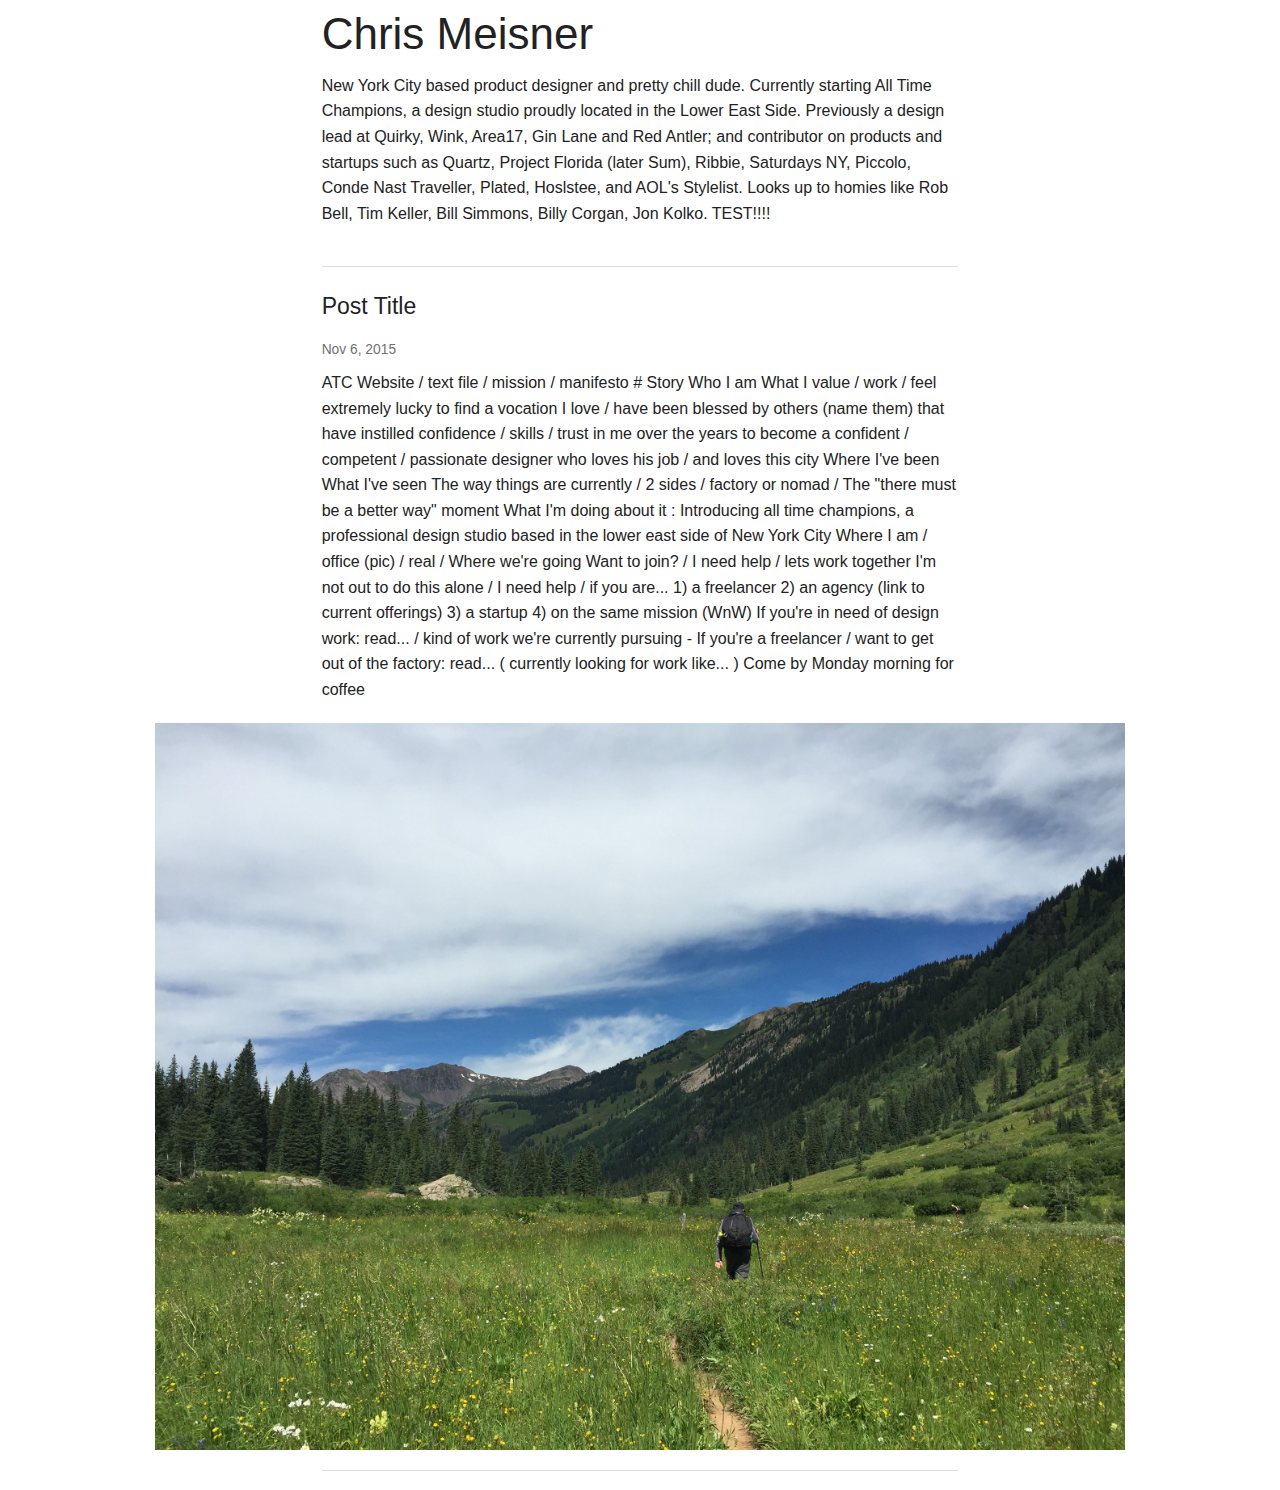
==== index.html @ 27a1d80f ":)" ====
<!doctype html>
<html class="no-js" lang="en">
	
<head>
	
	<meta charset="utf-8" />
	<meta name="viewport" content="width=device-width, initial-scale=1.0" />
	<title>Foundation | Welcome</title>

	<link rel="stylesheet" href="css/foundation.css" />
	<link rel="stylesheet" href="css/app.css">

	<script src="js/vendor/modernizr.js"></script>

</head>

<body>

<div class="row">

	<div class="small-4 small-offset-2 columns"><h1>Chris Meisner</h1></div>

</div> <! end row >


<div class="row">

	<div class="small-8 small-offset-2 columns"> 
	<p>New York City based product designer and pretty chill dude. Currently starting All Time Champions, a design studio proudly located in the Lower East Side. Previously a design lead at Quirky, Wink, Area17, Gin Lane and Red Antler; and contributor on products and startups such as Quartz, Project Florida (later Sum), Ribbie, Saturdays NY, Piccolo, Conde Nast Traveller, Plated, Hoslstee, and AOL's Stylelist. Looks up to homies like Rob Bell, Tim Keller, Bill Simmons, Billy Corgan, Jon Kolko. TEST!!!!</p>    		
	</div>
		
</div> <! end row >


<div class="row"><div class="large-8 large-offset-2 columns"><hr></div></div> <! short line >



<div class="row">
	<div class="small-8 small-offset-2 columns">
		<h4>Post Title</h4>
		<h4><small>Nov 6, 2015</small></h4>
		<p>
			
			ATC

Website / text file / mission / manifesto

# Story

Who I am

What I value / work / feel extremely lucky to find a vocation I love / have been blessed by others (name them) that have instilled confidence / skills / trust in me over the years to become a confident / competent / passionate designer who loves his job / and loves this city

Where I've been

What I've seen

The way things are currently / 2 sides / factory or nomad /

The "there must be a better way" moment

What I'm doing about it :
Introducing all time champions, a professional design studio based in the lower east side of New York City

Where I am / office (pic) / real /

Where we're going

Want to join? / I need help / lets work together

I'm not out to do this alone / I need help / if you are... 1) a freelancer 2) an agency (link to current offerings) 3) a startup 4) on the same mission (WnW)

If you're in need of design work: read... / kind of work we're currently pursuing -

If you're a freelancer / want to get out of the factory: read... ( currently looking for work like... )

Come by Monday morning for coffee
			
		</p>	
		</div>
</div><! end row>	




<div class="row">	
	<div class="large-12 columns"> <img src="img/co.jpg"> </div>
</div> <! end row >	

<div class="row"><div class="large-8 large-offset-2 columns"><hr></div></div> <! short line >


	  
	<script src="js/vendor/jquery.js"></script>
	<script src="js/foundation.min.js"></script>
	<script>
		$(document).foundation();
	</script>
</body>
</html>
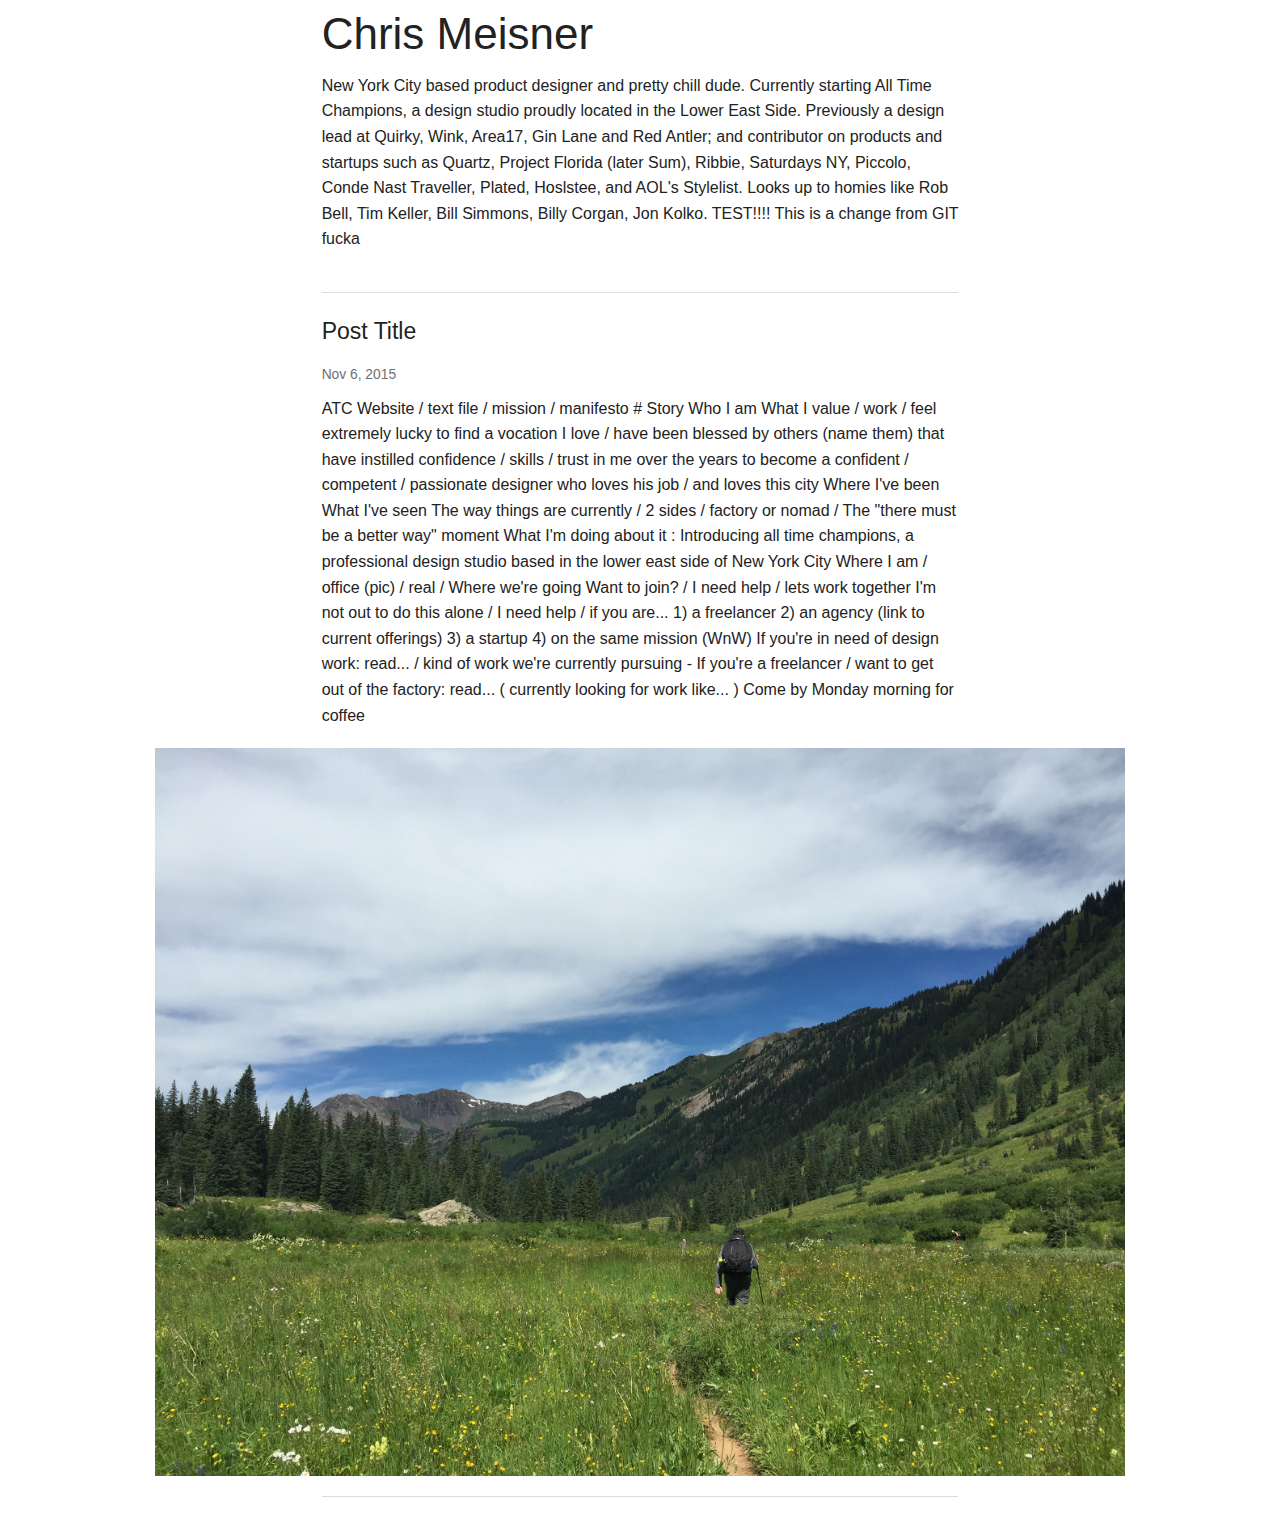
==== commit 38895fbf: ":P" ====
--- a/index.html
+++ b/index.html
@@ -26,7 +26,7 @@
 <div class="row">
 
 	<div class="small-8 small-offset-2 columns"> 
-	<p>New York City based product designer and pretty chill dude. Currently starting All Time Champions, a design studio proudly located in the Lower East Side. Previously a design lead at Quirky, Wink, Area17, Gin Lane and Red Antler; and contributor on products and startups such as Quartz, Project Florida (later Sum), Ribbie, Saturdays NY, Piccolo, Conde Nast Traveller, Plated, Hoslstee, and AOL's Stylelist. Looks up to homies like Rob Bell, Tim Keller, Bill Simmons, Billy Corgan, Jon Kolko. TEST!!!!</p>    		
+	<p>New York City based product designer and pretty chill dude. Currently starting All Time Champions, a design studio proudly located in the Lower East Side. Previously a design lead at Quirky, Wink, Area17, Gin Lane and Red Antler; and contributor on products and startups such as Quartz, Project Florida (later Sum), Ribbie, Saturdays NY, Piccolo, Conde Nast Traveller, Plated, Hoslstee, and AOL's Stylelist. Looks up to homies like Rob Bell, Tim Keller, Bill Simmons, Billy Corgan, Jon Kolko. TEST!!!! This is a change from GIT fucka</p>    		
 	</div>
 		
 </div> <! end row >
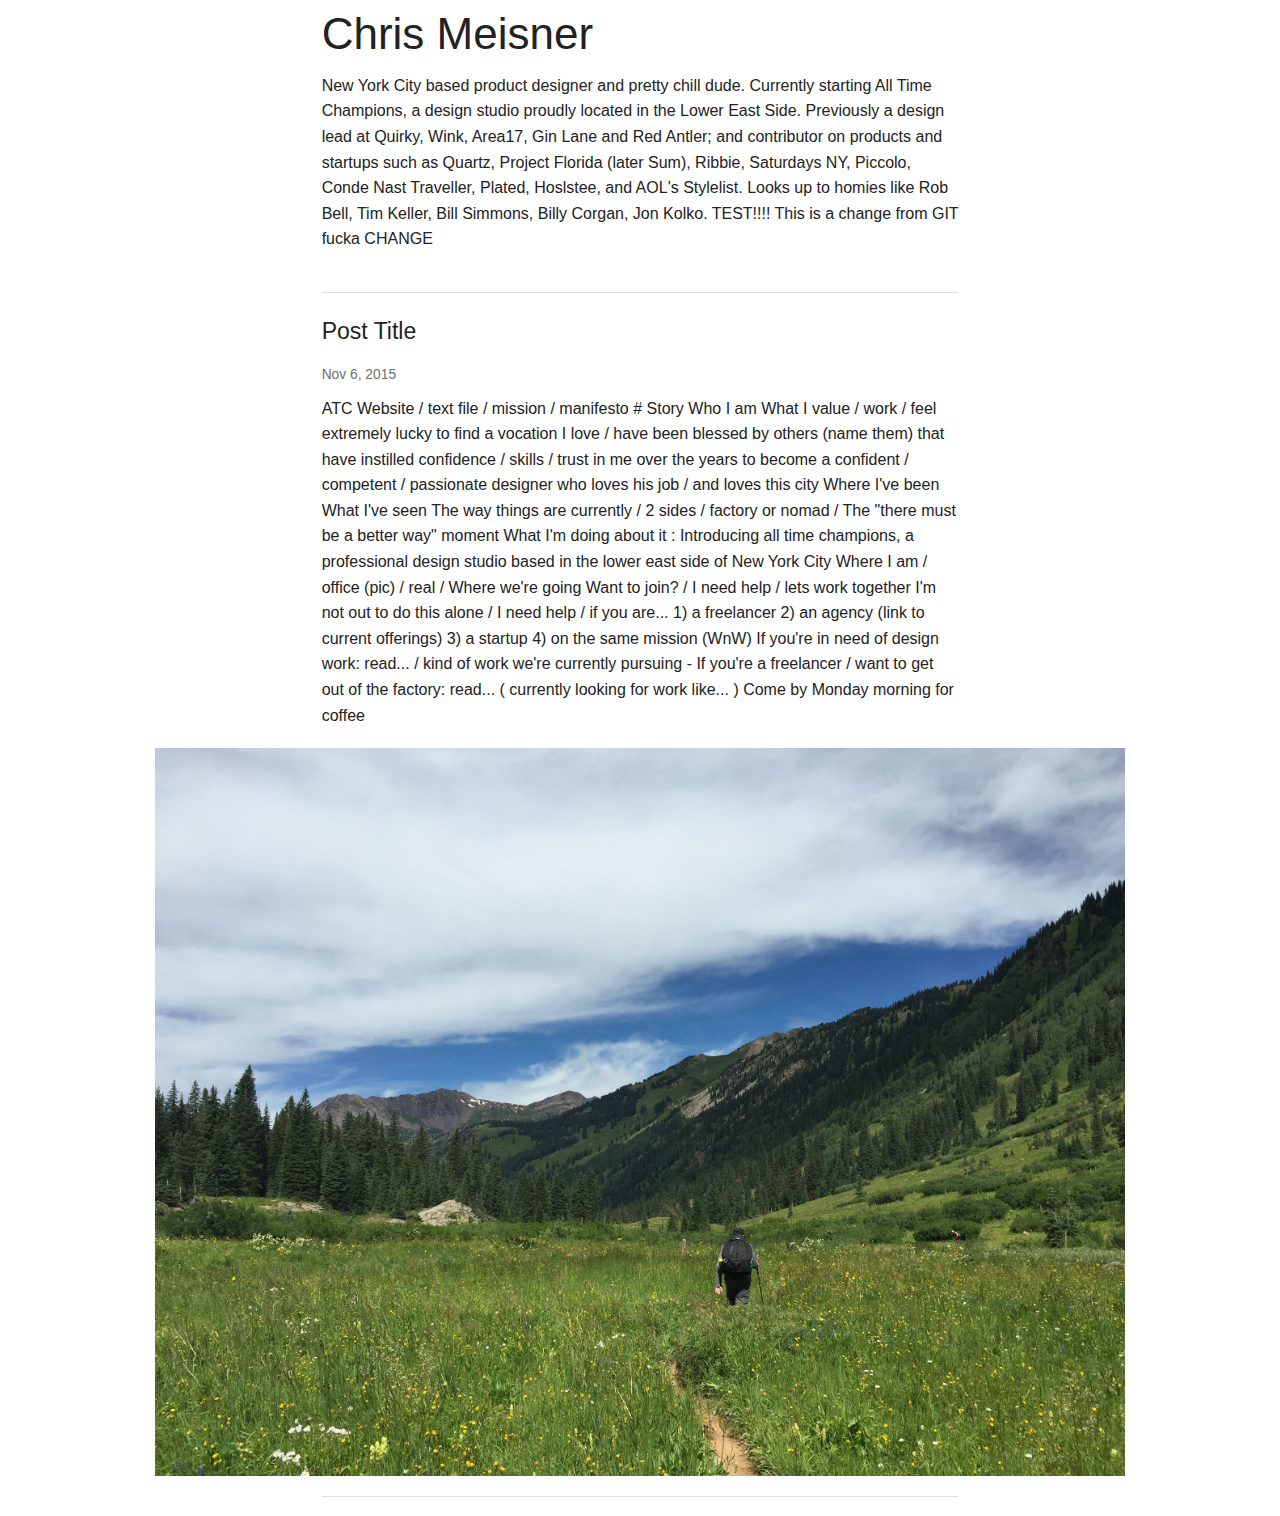
==== commit 13473fc1: ":P :p" ====
--- a/index.html
+++ b/index.html
@@ -26,7 +26,7 @@
 <div class="row">
 
 	<div class="small-8 small-offset-2 columns"> 
-	<p>New York City based product designer and pretty chill dude. Currently starting All Time Champions, a design studio proudly located in the Lower East Side. Previously a design lead at Quirky, Wink, Area17, Gin Lane and Red Antler; and contributor on products and startups such as Quartz, Project Florida (later Sum), Ribbie, Saturdays NY, Piccolo, Conde Nast Traveller, Plated, Hoslstee, and AOL's Stylelist. Looks up to homies like Rob Bell, Tim Keller, Bill Simmons, Billy Corgan, Jon Kolko. TEST!!!! This is a change from GIT fucka</p>    		
+	<p>New York City based product designer and pretty chill dude. Currently starting All Time Champions, a design studio proudly located in the Lower East Side. Previously a design lead at Quirky, Wink, Area17, Gin Lane and Red Antler; and contributor on products and startups such as Quartz, Project Florida (later Sum), Ribbie, Saturdays NY, Piccolo, Conde Nast Traveller, Plated, Hoslstee, and AOL's Stylelist. Looks up to homies like Rob Bell, Tim Keller, Bill Simmons, Billy Corgan, Jon Kolko. TEST!!!! This is a change from GIT fucka CHANGE</p>    		
 	</div>
 		
 </div> <! end row >
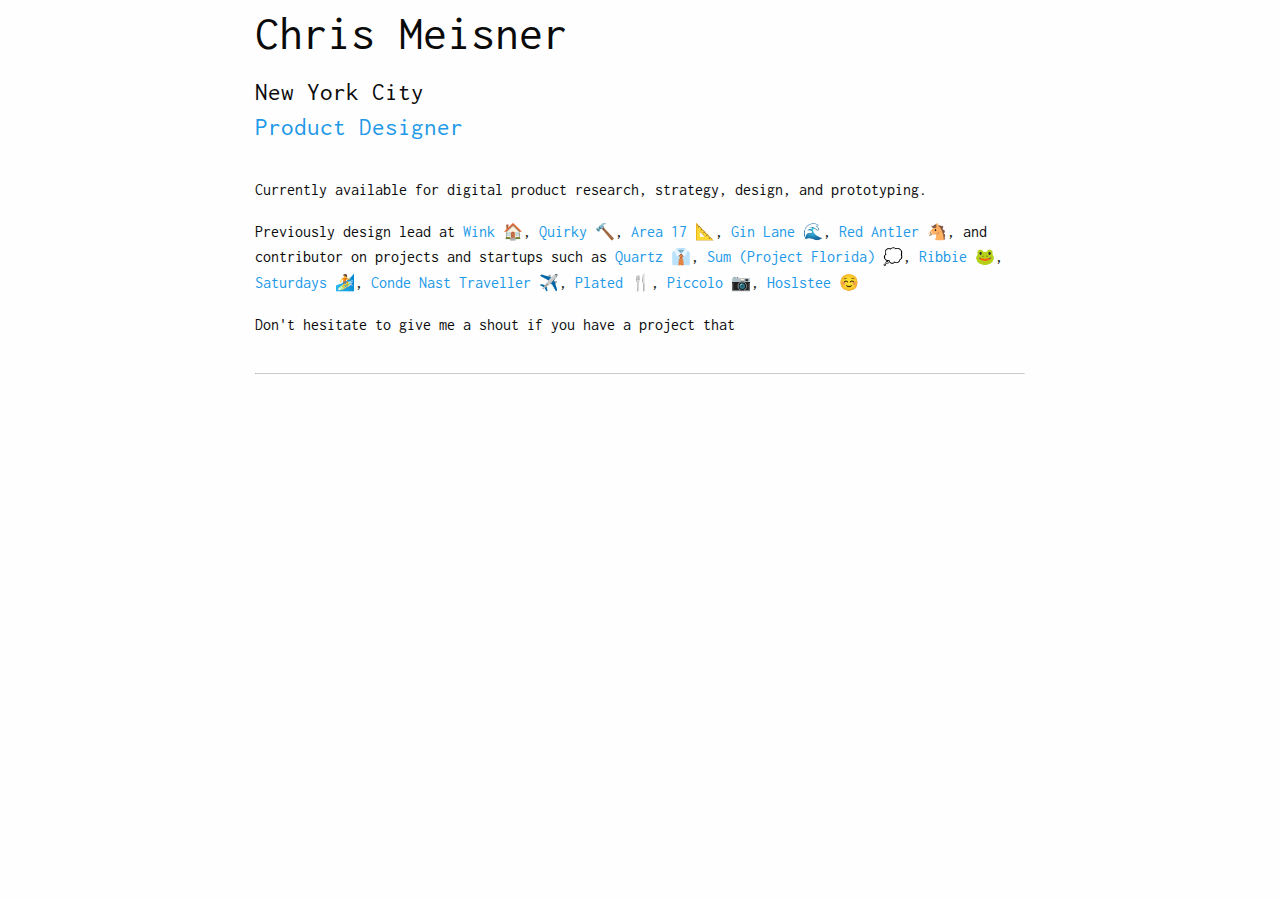
==== commit 9fcbd4f7: "151129" ====
--- a/index.html
+++ b/index.html
@@ -3,12 +3,15 @@
 	
 <head>
 	
-	<meta charset="utf-8" />
-	<meta name="viewport" content="width=device-width, initial-scale=1.0" />
-	<title>Foundation | Welcome</title>
+    <meta charset="utf-8" />
+    <meta http-equiv="x-ua-compatible" content="ie=edge">
+    <meta name="viewport" content="width=device-width, initial-scale=1.0" />
+    <title>Foundation | Welcome</title>
+    <link rel="stylesheet" href="css/foundation.css" />
+    <link rel="stylesheet" href="css/app.css" />
 
-	<link rel="stylesheet" href="css/foundation.css" />
-	<link rel="stylesheet" href="css/app.css">
+	
+	<link href='https://fonts.googleapis.com/css?family=Inconsolata:400,700' rel='stylesheet' type='text/css'>
 
 	<script src="js/vendor/modernizr.js"></script>
 
@@ -17,16 +20,51 @@
 <body>
 
 <div class="row">
+	<div class="small-8 small-offset-2 columns"><h1>Chris Meisner</h1></div>
+</div> <! end row >
 
-	<div class="small-4 small-offset-2 columns"><h1>Chris Meisner</h1></div>
-
+<div class="row">
+	<div class="small-8 small-offset-2 columns">
+		<h4>New York City <br>
+		<a href="https://medium.com/@ericeriksson/what-is-product-design-9709572cb3ff#.h3e4ru9fy" target="_blank">Product Designer</a><br>
+		
+		
+		
+		</h4>	
+	</div>
 </div> <! end row >
 
 
 <div class="row">
 
 	<div class="small-8 small-offset-2 columns"> 
-	<p>New York City based product designer and pretty chill dude. Currently starting All Time Champions, a design studio proudly located in the Lower East Side. Previously a design lead at Quirky, Wink, Area17, Gin Lane and Red Antler; and contributor on products and startups such as Quartz, Project Florida (later Sum), Ribbie, Saturdays NY, Piccolo, Conde Nast Traveller, Plated, Hoslstee, and AOL's Stylelist. Looks up to homies like Rob Bell, Tim Keller, Bill Simmons, Billy Corgan, Jon Kolko. TEST!!!! This is a change from GIT fucka CHANGE</p>    		
+
+		<br>
+		<p>Currently available for digital product research, strategy, design, and prototyping.</p>	
+
+	
+	<p>Previously design lead at
+		<a href="http://www.wink.com" target="_blank">Wink</a> 🏠,
+		<a href="http://www.quirky.com" target="_blank">Quirky</a> 🔨,
+		<a href="http://www.area17.com" target="_blank">Area 17</a> 📐,
+		<a href="http://www.ginlane.com" target="_blank">Gin Lane</a> 🌊,
+		<a href="http://www.redantler.com" target="_blank">Red Antler</a> 🐴,
+		
+		and contributor on projects and startups such as 
+		
+		<a href="http://www.qz.com" target="_blank">Quartz</a> 👔,
+		<a href="https://twitter.com/arainert/status/603275008580984832" target="_blank">Sum (Project Florida)</a> 💭,
+		<a href="http://www.ribbie.co" target="_blank">Ribbie</a> 🐸,
+		<a href="http://www.saturdaysnyc.com/" target="_blank">Saturdays</a> 🏄,
+		<a href="http://www.cntraveler.com" target="_blank">Conde Nast Traveller</a> ✈️,
+		<a href="http://www.plated.com" target="_blank">Plated</a> 🍴,
+		<a href="http://www.piccolo.is" target="_blank">Piccolo</a> 📷,
+		<a href="https://www.holstee.com" target="_blank">Hoslstee</a> ☺️
+		</p>
+		
+		
+		<p>Don't hesitate to give me a shout if you have a project that     
+			  		
 	</div>
 		
 </div> <! end row >
@@ -36,66 +74,14 @@
 
 
 
-<div class="row">
-	<div class="small-8 small-offset-2 columns">
-		<h4>Post Title</h4>
-		<h4><small>Nov 6, 2015</small></h4>
-		<p>
-			
-			ATC
-
-Website / text file / mission / manifesto
-
-# Story
-
-Who I am
-
-What I value / work / feel extremely lucky to find a vocation I love / have been blessed by others (name them) that have instilled confidence / skills / trust in me over the years to become a confident / competent / passionate designer who loves his job / and loves this city
-
-Where I've been
-
-What I've seen
-
-The way things are currently / 2 sides / factory or nomad /
-
-The "there must be a better way" moment
-
-What I'm doing about it :
-Introducing all time champions, a professional design studio based in the lower east side of New York City
-
-Where I am / office (pic) / real /
-
-Where we're going
-
-Want to join? / I need help / lets work together
-
-I'm not out to do this alone / I need help / if you are... 1) a freelancer 2) an agency (link to current offerings) 3) a startup 4) on the same mission (WnW)
-
-If you're in need of design work: read... / kind of work we're currently pursuing -
-
-If you're a freelancer / want to get out of the factory: read... ( currently looking for work like... )
-
-Come by Monday morning for coffee
-			
-		</p>	
-		</div>
-</div><! end row>	
 
 
 
 
-<div class="row">	
-	<div class="large-12 columns"> <img src="img/co.jpg"> </div>
-</div> <! end row >	
+    <script src="js/vendor/jquery.min.js"></script>
+    <script src="js/vendor/what-input.min.js"></script>
+    <script src="js/foundation.min.js"></script>
+    <script src="js/app.js"></script>
 
-<div class="row"><div class="large-8 large-offset-2 columns"><hr></div></div> <! short line >
-
-
-	  
-	<script src="js/vendor/jquery.js"></script>
-	<script src="js/foundation.min.js"></script>
-	<script>
-		$(document).foundation();
-	</script>
 </body>
 </html>--- a/css/app.css
+++ b/css/app.css
@@ -0,0 +1,23 @@
+body {
+  padding: 0;
+  margin: 0;
+  font-family: "Inconsolata", Menlo, Roboto, monospace, sans-serif;
+  font-weight: 400;
+  line-height: 1.5;
+  color: #0a0a0a;
+  background: #fefefe; 
+  }
+  
+ 
+
+
+h1 {
+  font-family: "Inconsolata", Menlo, Roboto, monospace, sans-serif;
+  font-weight: 400;
+	}
+	
+	
+h4 {
+  font-family: "Inconsolata", Menlo, Roboto, monospace, sans-serif;
+  font-weight: 400;
+	}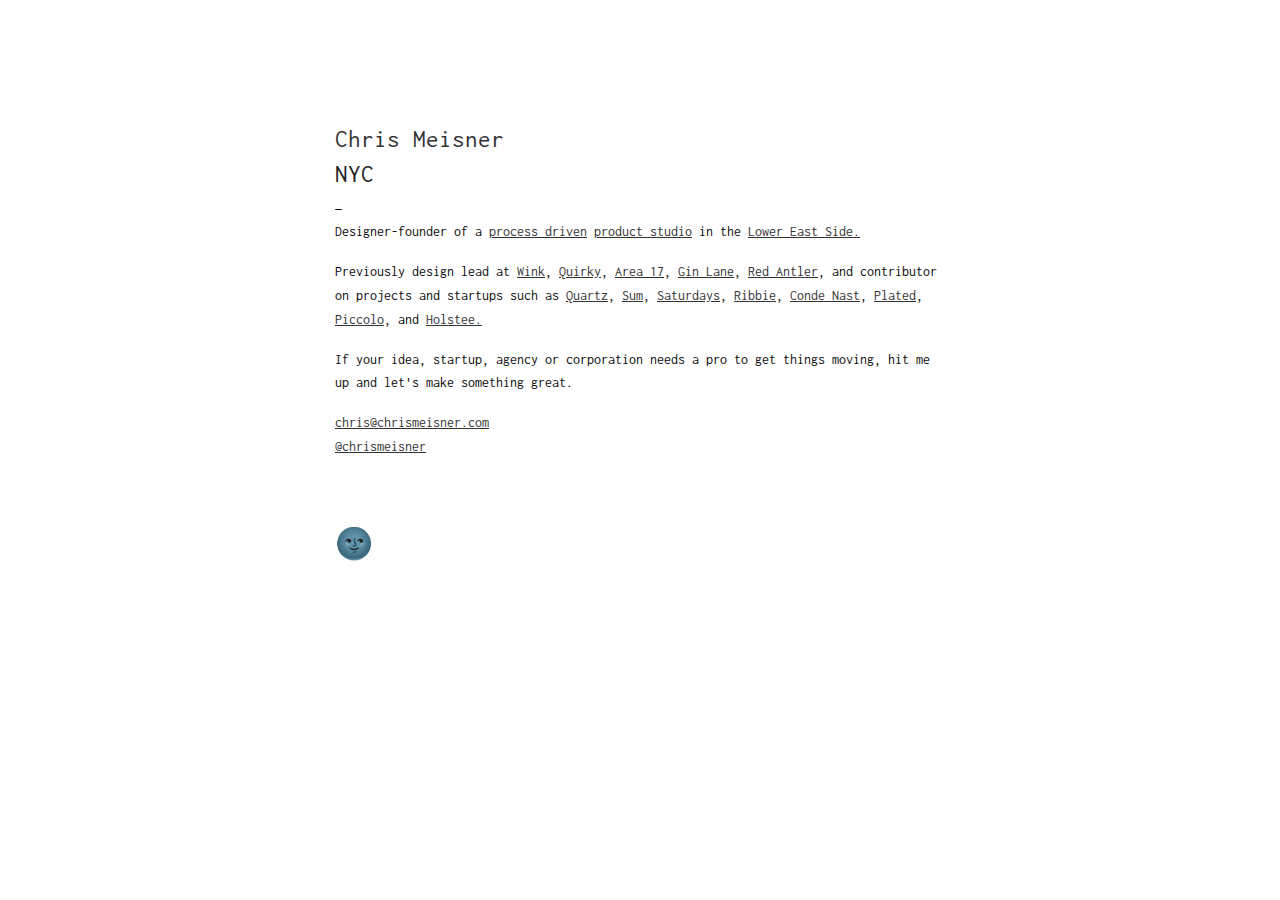
==== commit dea53a45: "111529_b" ====
--- a/index.html
+++ b/index.html
@@ -6,7 +6,7 @@
     <meta charset="utf-8" />
     <meta http-equiv="x-ua-compatible" content="ie=edge">
     <meta name="viewport" content="width=device-width, initial-scale=1.0" />
-    <title>Foundation | Welcome</title>
+    <title>Chris Meisner  •  NYC</title>
     <link rel="stylesheet" href="css/foundation.css" />
     <link rel="stylesheet" href="css/app.css" />
 
@@ -15,67 +15,90 @@
 
 	<script src="js/vendor/modernizr.js"></script>
 
+
+<!-- Font Deck -->
+
+
+<link rel="stylesheet" href="//f.fontdeck.com/s/css/uH5+KWQnibDTJRYggGJ9XZLTAgw/www.chrismeisner.com/60782.css" type="text/css" />
+
+
+
+<script>
+	
+	function getStylesheet() {
+	var currentTime = new Date().getHours();
+	
+	if (0 <= currentTime&&currentTime < 6) {
+	document.write("<link rel='stylesheet' href='css/night.css' type='text/css'>");
+	}
+	
+	if (6 <= currentTime&&currentTime < 19) {
+	document.write("<link rel='stylesheet' href='css/day.css' type='text/css'>");
+	}
+	
+	if (19 <= currentTime&&currentTime <= 24) {
+	document.write("<link rel='stylesheet' href='css/night.css' type='text/css'>");
+	}}
+	
+	getStylesheet();
+
+</script>
+
+
+
 </head>
 
 <body>
+	
+<?php include_once("analyticstracking.php") ?>	
 
-<div class="row">
-	<div class="small-8 small-offset-2 columns"><h1>Chris Meisner</h1></div>
-</div> <! end row >
-
-<div class="row">
-	<div class="small-8 small-offset-2 columns">
-		<h4>New York City <br>
-		<a href="https://medium.com/@ericeriksson/what-is-product-design-9709572cb3ff#.h3e4ru9fy" target="_blank">Product Designer</a><br>
+<div class="row">	
+	<div class="small-10 small-offset-1 columns">
 		
-		
-		
-		</h4>	
+		<h4><a href="index.html">Chris Meisner</a><br>
+		NYC</h4>
+			
 	</div>
-</div> <! end row >
+</div>
 
 
 <div class="row">
 
-	<div class="small-8 small-offset-2 columns"> 
+	<div class="small-10 small-offset-1 columns"> 
 
-		<br>
-		<p>Currently available for digital product research, strategy, design, and prototyping.</p>	
+		—
+		<p>Designer-founder of a <a href="process.html"> process driven</a> <a href="https://medium.com/@ericeriksson/what-is-product-design-9709572cb3ff#.2ux6c6wp9" target="_blank">product studio</a> in the <a href="https://www.instagram.com/p/-b-IsXQAZt/" target="_blank">Lower East Side.</a></p>	
 
 	
 	<p>Previously design lead at
-		<a href="http://www.wink.com" target="_blank">Wink</a> 🏠,
-		<a href="http://www.quirky.com" target="_blank">Quirky</a> 🔨,
-		<a href="http://www.area17.com" target="_blank">Area 17</a> 📐,
-		<a href="http://www.ginlane.com" target="_blank">Gin Lane</a> 🌊,
-		<a href="http://www.redantler.com" target="_blank">Red Antler</a> 🐴,
+		<a href="http://www.wink.com" target="_blank">Wink</a>,
+		<a href="http://www.quirky.com" target="_blank"><span>Quirky</span></a>,
+		<a href="http://www.area17.com" target="_blank"><span>Area 17</span></a>,
+		<a href="http://www.ginlane.com" target="_blank"><span>Gin Lane</span></a>, 
+		<a href="http://www.redantler.com" target="_blank"><span>Red Antler</span></a>,
 		
 		and contributor on projects and startups such as 
 		
-		<a href="http://www.qz.com" target="_blank">Quartz</a> 👔,
-		<a href="https://twitter.com/arainert/status/603275008580984832" target="_blank">Sum (Project Florida)</a> 💭,
-		<a href="http://www.ribbie.co" target="_blank">Ribbie</a> 🐸,
-		<a href="http://www.saturdaysnyc.com/" target="_blank">Saturdays</a> 🏄,
-		<a href="http://www.cntraveler.com" target="_blank">Conde Nast Traveller</a> ✈️,
-		<a href="http://www.plated.com" target="_blank">Plated</a> 🍴,
-		<a href="http://www.piccolo.is" target="_blank">Piccolo</a> 📷,
-		<a href="https://www.holstee.com" target="_blank">Hoslstee</a> ☺️
+		<a href="http://www.qz.com" target="_blank"><span>Quartz</span></a>,
+		<a href="https://twitter.com/arainert/status/603275008580984832" target="_blank"><span>Sum</span></a>,
+		<a href="http://www.saturdaysnyc.com/" target="_blank"><span>Saturdays</span></a>,		
+		<a href="http://www.ribbie.co" target="_blank"><span>Ribbie</span></a>,
+		<a href="http://www.cntraveler.com" target="_blank"><span>Conde Nast</span></a>,
+		<a href="http://www.plated.com" target="_blank"><span>Plated</span></a>,
+		<a href="http://www.piccolo.is" target="_blank"><span>Piccolo</span></a>, and
+		<a href="https://www.holstee.com" target="_blank"><span>Holstee</span>.</a>
 		</p>
 		
 		
-		<p>Don't hesitate to give me a shout if you have a project that     
+		<p>If your idea, startup, agency or corporation needs a pro to get things moving, hit me up and let's make something great.</p>
+		
+		<p><a href="mailto:chris@chrismeisner.com"><span>chris@chrismeisner.com</span></a><br>
+		<a href="http://twitter.com/chrismeisner" target="_blank"><span>@chrismeisner</span></a></p>
+		
+		<h3>🌚</h3>
 			  		
-	</div>
-		
+	</div>		
 </div> <! end row >
-
-
-<div class="row"><div class="large-8 large-offset-2 columns"><hr></div></div> <! short line >
-
-
-
-
-
 
 
     <script src="js/vendor/jquery.min.js"></script>
--- a/css/app.css
+++ b/css/app.css
@@ -1,23 +1,58 @@
-body {
-  padding: 0;
-  margin: 0;
-  font-family: "Inconsolata", Menlo, Roboto, monospace, sans-serif;
-  font-weight: 400;
-  line-height: 1.5;
-  color: #0a0a0a;
-  background: #fefefe; 
-  }
-  
- 
+::selection {
+  background: #d9fbd7;
+}
 
 
-h1 {
-  font-family: "Inconsolata", Menlo, Roboto, monospace, sans-serif;
-  font-weight: 400;
-	}
-	
-	
+h1, h2, h3, h4, h5, h6, body {
+	font-family: "Apercu Mono Regular", "Inconsolata", Menlo, Roboto, monospace, sans-serif;	
+
+}
+
+h3 {
+	font-size: 2.25em;
+	padding-top: 8%;
+	margin-bottom: 20%;
+}
+
+
 h4 {
-  font-family: "Inconsolata", Menlo, Roboto, monospace, sans-serif;
-  font-weight: 400;
-	}+	padding-top: 20%;
+}
+
+
+h4 a {
+	text-decoration: none;
+}
+
+
+body {
+	font-size: 0.85em;
+	padding: 0;
+	margin: 0;
+	font-weight: 400;
+	line-height: 4;
+	color: #333333; 
+	background: #fafafa;  
+}
+
+
+p {
+	line-height: 1.75; 
+}
+
+
+
+a {
+  color: #333333;
+  text-decoration: underline;
+  background-color: #;  
+  line-height: inherit;
+  cursor: pointer;
+  transition: all 0.2s ease-out;
+ }
+  
+
+a:hover, a:focus {
+	color: #1e1e1e; 
+	background-color: #fdf6ae;
+}	--- a/css/night.css
+++ b/css/night.css
@@ -0,0 +1,29 @@
+::selection {
+  background: #81838f;
+}
+
+
+h1, h2, h3, h4, h5, h6, body {
+	color: #dbdbdb; 
+	background: #0e0f18;  
+}
+
+  
+bodyspan {
+	background-color: yellow; 
+}
+
+
+a {
+  color: #ededed;
+  text-decoration: underline;
+  line-height: inherit;
+  cursor: pointer;
+  transition: all 0.2s ease-out;
+ }
+  
+
+a:hover, a:focus {
+	color: white; 
+	background-color: #4c4f5f;
+}	--- a/css/day.css
+++ b/css/day.css
@@ -0,0 +1,10 @@
+body {
+  padding: 0;
+  margin: 0;
+  font-family: "Inconsolata", Menlo, Roboto, monospace, sans-serif;
+  font-weight: 400;
+  line-height: 1.5;
+  color: #0a0a0a;
+  background: white; 
+  }
+  
--- a/css/night.css
+++ b/css/night.css
@@ -0,0 +1,29 @@
+::selection {
+  background: #81838f;
+}
+
+
+h1, h2, h3, h4, h5, h6, body {
+	color: #dbdbdb; 
+	background: #0e0f18;  
+}
+
+  
+bodyspan {
+	background-color: yellow; 
+}
+
+
+a {
+  color: #ededed;
+  text-decoration: underline;
+  line-height: inherit;
+  cursor: pointer;
+  transition: all 0.2s ease-out;
+ }
+  
+
+a:hover, a:focus {
+	color: white; 
+	background-color: #4c4f5f;
+}	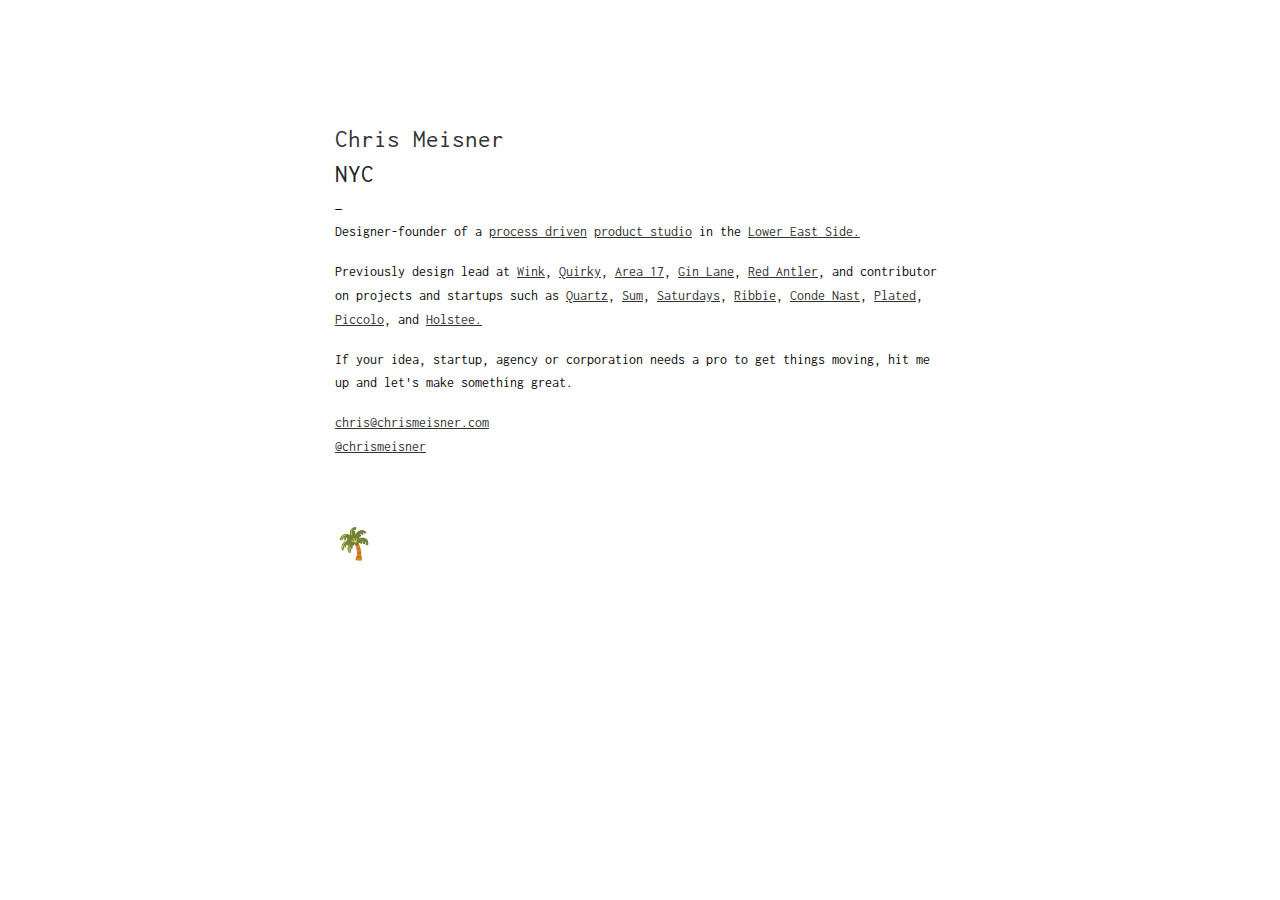
==== commit 21b7d296: ":)" ====
--- a/index.html
+++ b/index.html
@@ -44,13 +44,22 @@
 
 </script>
 
+<script>
+  (function(i,s,o,g,r,a,m){i['GoogleAnalyticsObject']=r;i[r]=i[r]||function(){
+  (i[r].q=i[r].q||[]).push(arguments)},i[r].l=1*new Date();a=s.createElement(o),
+  m=s.getElementsByTagName(o)[0];a.async=1;a.src=g;m.parentNode.insertBefore(a,m)
+  })(window,document,'script','//www.google-analytics.com/analytics.js','ga');
+
+  ga('create', 'UA-70832130-1', 'auto');
+  ga('send', 'pageview');
+
+</script>
+
 
 
 </head>
 
-<body>
-	
-<?php include_once("analyticstracking.php") ?>	
+<body>	
 
 <div class="row">	
 	<div class="small-10 small-offset-1 columns">
@@ -95,7 +104,7 @@
 		<p><a href="mailto:chris@chrismeisner.com"><span>chris@chrismeisner.com</span></a><br>
 		<a href="http://twitter.com/chrismeisner" target="_blank"><span>@chrismeisner</span></a></p>
 		
-		<h3>🌚</h3>
+		<h3>🌴</h3>
 			  		
 	</div>		
 </div> <! end row >
